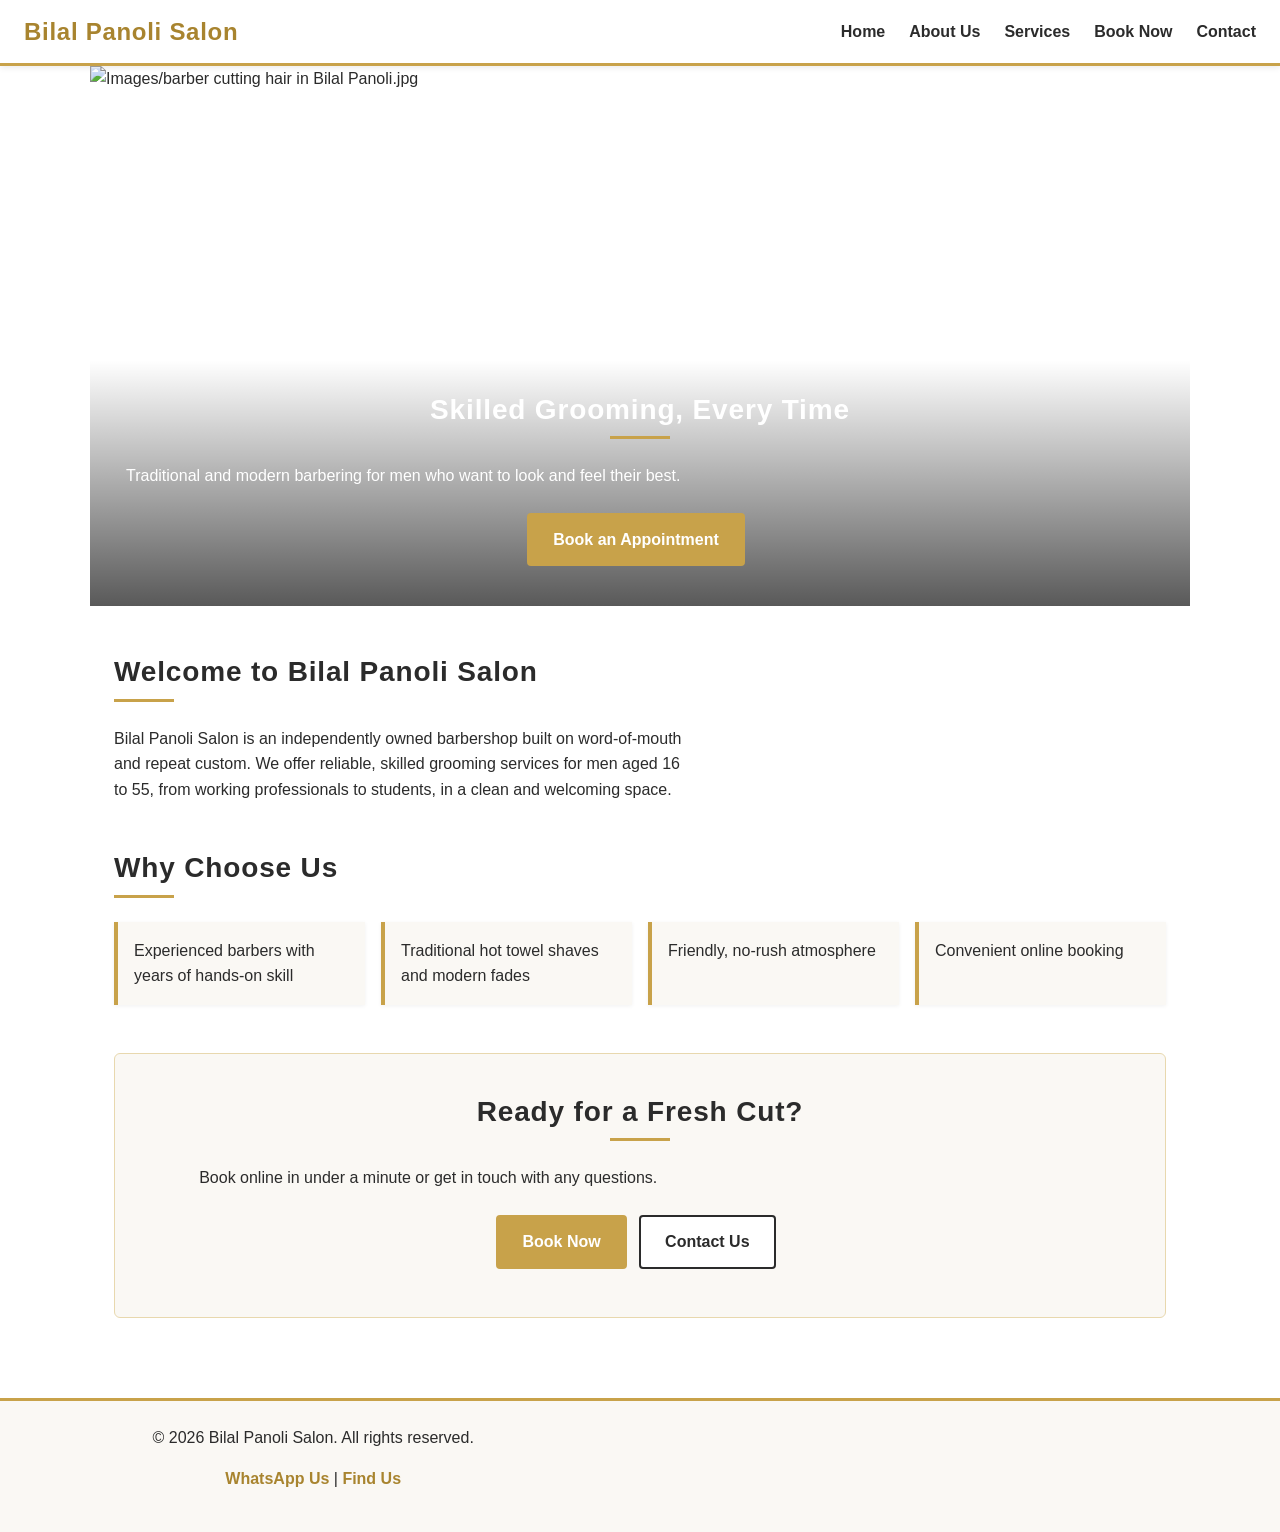
==== index.html @ 8b46af21 "Rename images folder and HTML files to lowercase and rename hero image for correct file paths" ====
<!DOCTYPE html>
<html lang="en">
<head>
    <meta charset="UTF-8">
    <meta name="viewport" content="width=device-width, initial-scale=1.0">
    <title>Bilal Panoli Salon | Traditional & Modern Barbershop</title>
    <meta name="description" content="Bilal Panoli Salon is a local barbershop offering skilled haircuts, beard trims and shaves for men of all ages. Book your appointment today.">
    <!-- Stylesheet will be built in Part 2 -->
    <link rel="stylesheet" href="css/style.css">
</head>
<body>

    <!-- ===== Site Header & Navigation ===== -->
    <header>
        <div class="logo">
            <h1>Bilal Panoli Salon</h1>
        </div>
        <nav>
            <ul>
                <li><a href="index.html">Home</a></li>
                <li><a href="about.html">About Us</a></li>
                <li><a href="services.html">Services</a></li>
                <li><a href="enquiry.html">Book Now</a></li>
                <li><a href="contact.html">Contact</a></li>
            </ul>
        </nav>
    </header>

    <!-- ===== Main Page Content ===== -->
    <main>

        <!-- Hero section: first thing visitors see -->
        <section class="hero">
            <img src="images/barber cutting hair in Bilal Panoli.jpg" alt="Images/barber cutting hair in Bilal Panoli.jpg" width="400">
            <div class="hero-text">
                <h2>Skilled Grooming, Every Time</h2>
                <p>Traditional and modern barbering for men who want to look and feel their best.</p>
                <a href="enquiry.html" class="cta-button">Book an Appointment</a>
            </div>
        </section>

        <!-- Brief introduction to the salon -->
        <section class="intro">
            <h2>Welcome to Bilal Panoli Salon</h2>
            <p>
                Bilal Panoli Salon is an independently owned barbershop built on word-of-mouth
                and repeat custom. We offer reliable, skilled grooming services for men aged
                16 to 55, from working professionals to students, in a clean and welcoming space.
            </p>
        </section>

        <!-- Short highlights of what the salon offers -->
        <section class="highlights">
            <h2>Why Choose Us</h2>
            <ul>
                <li>Experienced barbers with years of hands-on skill</li>
                <li>Traditional hot towel shaves and modern fades</li>
                <li>Friendly, no-rush atmosphere</li>
                <li>Convenient online booking</li>
            </ul>
        </section>

        <!-- Encourage visitors to take the next step -->
        <section class="cta-section">
            <h2>Ready for a Fresh Cut?</h2>
            <p>Book online in under a minute or get in touch with any questions.</p>
            <a href="enquiry.html" class="cta-button">Book Now</a>
            <a href="contact.html" class="cta-button secondary">Contact Us</a>
        </section>

    </main>

    <!-- ===== Site Footer ===== -->
    <footer>
        <p>&copy; 2026 Bilal Panoli Salon. All rights reserved.</p>
        <p>
            <a href="https://wa.me/27000000000" target="_blank" rel="noopener">WhatsApp Us</a> |
            <a href="contact.html">Find Us</a>
        </p>
    </footer>

    <!-- Interactivity will be added in Part 3 -->
    <script src="js/script.js"></script>
</body>
</html>
---- css/style.css ----
/* ==========================================================
   Bilal Panoli Salon — Stylesheet
   Part 2: CSS Styling for Desktop Solution & Responsive Design
   Colour scheme: White & Gold
   ========================================================== */

/* ----------------------------------------------------------
   1. CSS Reset / Base Styles
   ---------------------------------------------------------- */
* {
    margin: 0;
    padding: 0;
    box-sizing: border-box;
}

html {
    scroll-behavior: smooth;
}

body {
    font-family: 'Helvetica Neue', Arial, sans-serif;
    font-size: 1rem;
    line-height: 1.6;
    color: #2b2b2b;
    background-color: #ffffff;
}

img {
    max-width: 100%;
    height: auto;
    display: block;
}

ul {
    list-style: none;
}

a {
    text-decoration: none;
    color: inherit;
}

/* ----------------------------------------------------------
   2. Colour Variables (white / gold theme)
   ---------------------------------------------------------- */
:root {
    --white: #ffffff;
    --off-white: #faf8f4;
    --gold: #c8a24a;
    --gold-light: #e8d8ae;
    --gold-dark: #a8842f;
    --text-dark: #2b2b2b;
    --border-light: #e8e2d4;
}

/* ----------------------------------------------------------
   3. Typography
   ---------------------------------------------------------- */
h1, h2, h3, h4 {
    font-family: 'Poppins', 'Helvetica Neue', Arial, sans-serif;
    font-weight: 700;
    letter-spacing: 0.03em;
    color: var(--text-dark);
    line-height: 1.3;
}

h1 {
    font-size: 2rem;
}

h2 {
    font-size: 1.75rem;
    margin-bottom: 1rem;
    position: relative;
    padding-bottom: 0.5rem;
}

h2::after {
    content: "";
    display: block;
    width: 60px;
    height: 3px;
    background-color: var(--gold);
    margin-top: 0.5rem;
}

h3 {
    font-size: 1.25rem;
    margin-bottom: 0.5rem;
    color: var(--gold-dark);
}

h4 {
    font-size: 1.1rem;
    margin-bottom: 0.5rem;
}

p {
    margin-bottom: 1rem;
    max-width: 65ch;
}

/* ----------------------------------------------------------
   4. Header & Navigation
   ---------------------------------------------------------- */
header {
    background-color: var(--white);
    color: var(--text-dark);
    display: flex;
    flex-wrap: wrap;
    align-items: center;
    justify-content: space-between;
    padding: 1rem 1.5rem;
    position: sticky;
    top: 0;
    z-index: 100;
    border-bottom: 3px solid var(--gold);
    box-shadow: 0 2px 6px rgba(0, 0, 0, 0.08);
}

header .logo h1 {
    color: var(--gold-dark);
    font-size: 1.5rem;
    margin: 0;
}

nav ul {
    display: flex;
    flex-wrap: wrap;
    gap: 1.5rem;
}

nav a {
    color: var(--text-dark);
    font-weight: 600;
    padding: 0.25rem 0;
    border-bottom: 2px solid transparent;
    transition: border-color 0.2s ease, color 0.2s ease;
}

nav a:hover,
nav a:focus {
    color: var(--gold-dark);
    border-bottom-color: var(--gold);
}

nav a:active {
    color: var(--gold-dark);
}

/* ----------------------------------------------------------
   5. Main Layout
   ---------------------------------------------------------- */
main {
    max-width: 1100px;
    margin: 0 auto;
    padding: 2rem 1.5rem;
}

section {
    margin-bottom: 3rem;
}

/* Hero section (index.html) */
.hero {
    position: relative;
    margin: -2rem -1.5rem 3rem -1.5rem;
}

.hero img {
    width: 100%;
    height: 60vh;
    object-fit: cover;
}

.hero-text {
    position: absolute;
    bottom: 0;
    left: 0;
    right: 0;
    background: linear-gradient(to top, rgba(0, 0, 0, 0.65), transparent);
    color: var(--white);
    padding: 2rem 1.5rem;
    text-align: center;
}

.hero-text h2 {
    color: var(--white);
}

.hero-text h2::after {
    background-color: var(--gold);
    margin-left: auto;
    margin-right: auto;
}

/* Highlights list */
.highlights ul {
    display: grid;
    grid-template-columns: repeat(auto-fit, minmax(200px, 1fr));
    gap: 1rem;
}

.highlights li {
    background-color: var(--off-white);
    border-left: 4px solid var(--gold);
    padding: 1rem;
    box-shadow: 0 1px 4px rgba(0, 0, 0, 0.06);
}

/* Mission & Vision / Team grids */
.mission-vision,
.team {
    display: grid;
    grid-template-columns: repeat(auto-fit, minmax(240px, 1fr));
    gap: 1.5rem;
}

.mission-vision article,
.team-member {
    background-color: var(--off-white);
    padding: 1.5rem;
    border-radius: 6px;
    border: 1px solid var(--border-light);
}

.team-member img {
    border-radius: 6px;
    margin-bottom: 0.75rem;
    border: 2px solid var(--gold);
}

/* ----------------------------------------------------------
   6. Buttons / Calls to Action
   ---------------------------------------------------------- */
.cta-button {
    display: inline-block;
    background-color: var(--gold);
    color: var(--white);
    font-weight: 700;
    padding: 0.75rem 1.5rem;
    border-radius: 4px;
    margin: 0.5rem 0.5rem 0.5rem 0;
    border: 2px solid var(--gold);
    transition: background-color 0.2s ease, color 0.2s ease, transform 0.15s ease;
}

.cta-button:hover,
.cta-button:focus {
    background-color: var(--white);
    color: var(--gold-dark);
    transform: translateY(-2px);
}

.cta-button:active {
    transform: translateY(0);
}

.cta-button.secondary {
    background-color: var(--white);
    color: var(--text-dark);
    border-color: var(--text-dark);
}

.cta-button.secondary:hover,
.cta-button.secondary:focus {
    background-color: var(--text-dark);
    color: var(--white);
    border-color: var(--text-dark);
}

.cta-section {
    text-align: center;
    background-color: var(--off-white);
    color: var(--text-dark);
    padding: 2.5rem 1.5rem;
    border-radius: 6px;
    border: 1px solid var(--gold-light);
}

.cta-section h2::after {
    margin-left: auto;
    margin-right: auto;
}

/* ----------------------------------------------------------
   7. Services Page — Tables & Gallery
   ---------------------------------------------------------- */
.service-category {
    margin-bottom: 2rem;
}

table {
    width: 100%;
    border-collapse: collapse;
    background-color: var(--white);
    border: 1px solid var(--border-light);
}

thead {
    background-color: var(--gold);
    color: var(--white);
}

th, td {
    text-align: left;
    padding: 0.75rem 1rem;
    border-bottom: 1px solid var(--border-light);
}

tbody tr:hover {
    background-color: var(--off-white);
}

.gallery-grid {
    display: grid;
    grid-template-columns: repeat(auto-fit, minmax(180px, 1fr));
    gap: 0.75rem;
}

.gallery-grid img {
    border-radius: 4px;
    aspect-ratio: 4 / 3;
    object-fit: cover;
    cursor: pointer;
    border: 1px solid var(--border-light);
    transition: opacity 0.2s ease, border-color 0.2s ease;
}

.gallery-grid img:hover {
    opacity: 0.85;
    border-color: var(--gold);
}

/* ----------------------------------------------------------
   8. Forms (enquiry.html & contact.html)
   ---------------------------------------------------------- */
form {
    background-color: var(--off-white);
    padding: 1.5rem;
    border-radius: 6px;
    border: 1px solid var(--border-light);
    max-width: 600px;
}

.form-group {
    margin-bottom: 1.25rem;
}

label {
    display: block;
    font-weight: 600;
    margin-bottom: 0.35rem;
}

input,
select,
textarea {
    width: 100%;
    padding: 0.6rem 0.75rem;
    border: 1px solid var(--border-light);
    border-radius: 4px;
    font-size: 1rem;
    font-family: inherit;
    background-color: var(--white);
    transition: border-color 0.2s ease, box-shadow 0.2s ease;
}

input:focus,
select:focus,
textarea:focus {
    outline: none;
    border-color: var(--gold);
    box-shadow: 0 0 0 3px rgba(200, 162, 74, 0.25);
}

button[type="submit"] {
    background-color: var(--gold);
    color: var(--white);
    font-weight: 700;
    border: none;
    padding: 0.75rem 1.5rem;
    border-radius: 4px;
    cursor: pointer;
    transition: background-color 0.2s ease;
}

button[type="submit"]:hover,
button[type="submit"]:focus {
    background-color: var(--gold-dark);
}

button[type="submit"]:active {
    transform: translateY(1px);
}

/* ----------------------------------------------------------
   9. Contact Page — Details & Maps
   ---------------------------------------------------------- */
.contact-details ul {
    margin-bottom: 1.5rem;
}

.contact-details li {
    padding: 0.25rem 0;
}

.locations {
    display: grid;
    grid-template-columns: repeat(auto-fit, minmax(280px, 1fr));
    gap: 1.5rem;
}

.map-container iframe {
    width: 100%;
    border-radius: 6px;
    border: 1px solid var(--border-light);
}

/* ----------------------------------------------------------
   10. Footer
   ---------------------------------------------------------- */
footer {
    background-color: var(--off-white);
    color: var(--text-dark);
    text-align: center;
    padding: 1.5rem;
    border-top: 3px solid var(--gold);
}

footer a {
    color: var(--gold-dark);
    font-weight: 600;
    transition: color 0.2s ease;
}

footer a:hover,
footer a:focus {
    color: var(--text-dark);
}

/* ==========================================================
   11. Responsive Design — Breakpoints
   Desktop-first: base styles above target desktop screens.
   Tablet breakpoint: max-width 768px
   Mobile breakpoint:  max-width 480px
   ========================================================== */

/* ---------- Tablet (<= 768px) ---------- */
@media screen and (max-width: 768px) {

    header {
        flex-direction: column;
        align-items: flex-start;
        gap: 0.75rem;
    }

    nav ul {
        gap: 1rem;
        width: 100%;
        justify-content: space-between;
    }

    main {
        padding: 1.5rem 1rem;
    }

    .hero {
        margin: -1.5rem -1rem 2rem -1rem;
    }

    .hero img {
        height: 45vh;
    }

    h1 {
        font-size: 1.6rem;
    }

    h2 {
        font-size: 1.4rem;
    }

    .mission-vision,
    .team,
    .locations {
        grid-template-columns: 1fr;
    }

    table, thead, tbody, th, td, tr {
        display: block;
    }

    thead {
        display: none;
    }

    tbody tr {
        margin-bottom: 0.75rem;
        border: 1px solid var(--border-light);
        border-radius: 4px;
        overflow: hidden;
    }

    td {
        border-bottom: none;
        padding: 0.5rem 1rem;
    }

    td::before {
        content: attr(data-label);
        font-weight: 700;
        color: var(--gold-dark);
        display: inline-block;
        width: 45%;
    }
}

/* ---------- Mobile (<= 480px) ---------- */
@media screen and (max-width: 480px) {

    body {
        font-size: 0.95rem;
    }

    nav ul {
        flex-direction: column;
        gap: 0.5rem;
    }

    .cta-button {
        display: block;
        text-align: center;
        width: 100%;
        margin: 0.5rem 0;
    }

    .hero img {
        height: 35vh;
    }

    .hero-text {
        padding: 1.25rem 1rem;
    }

    form {
        padding: 1rem;
    }
}
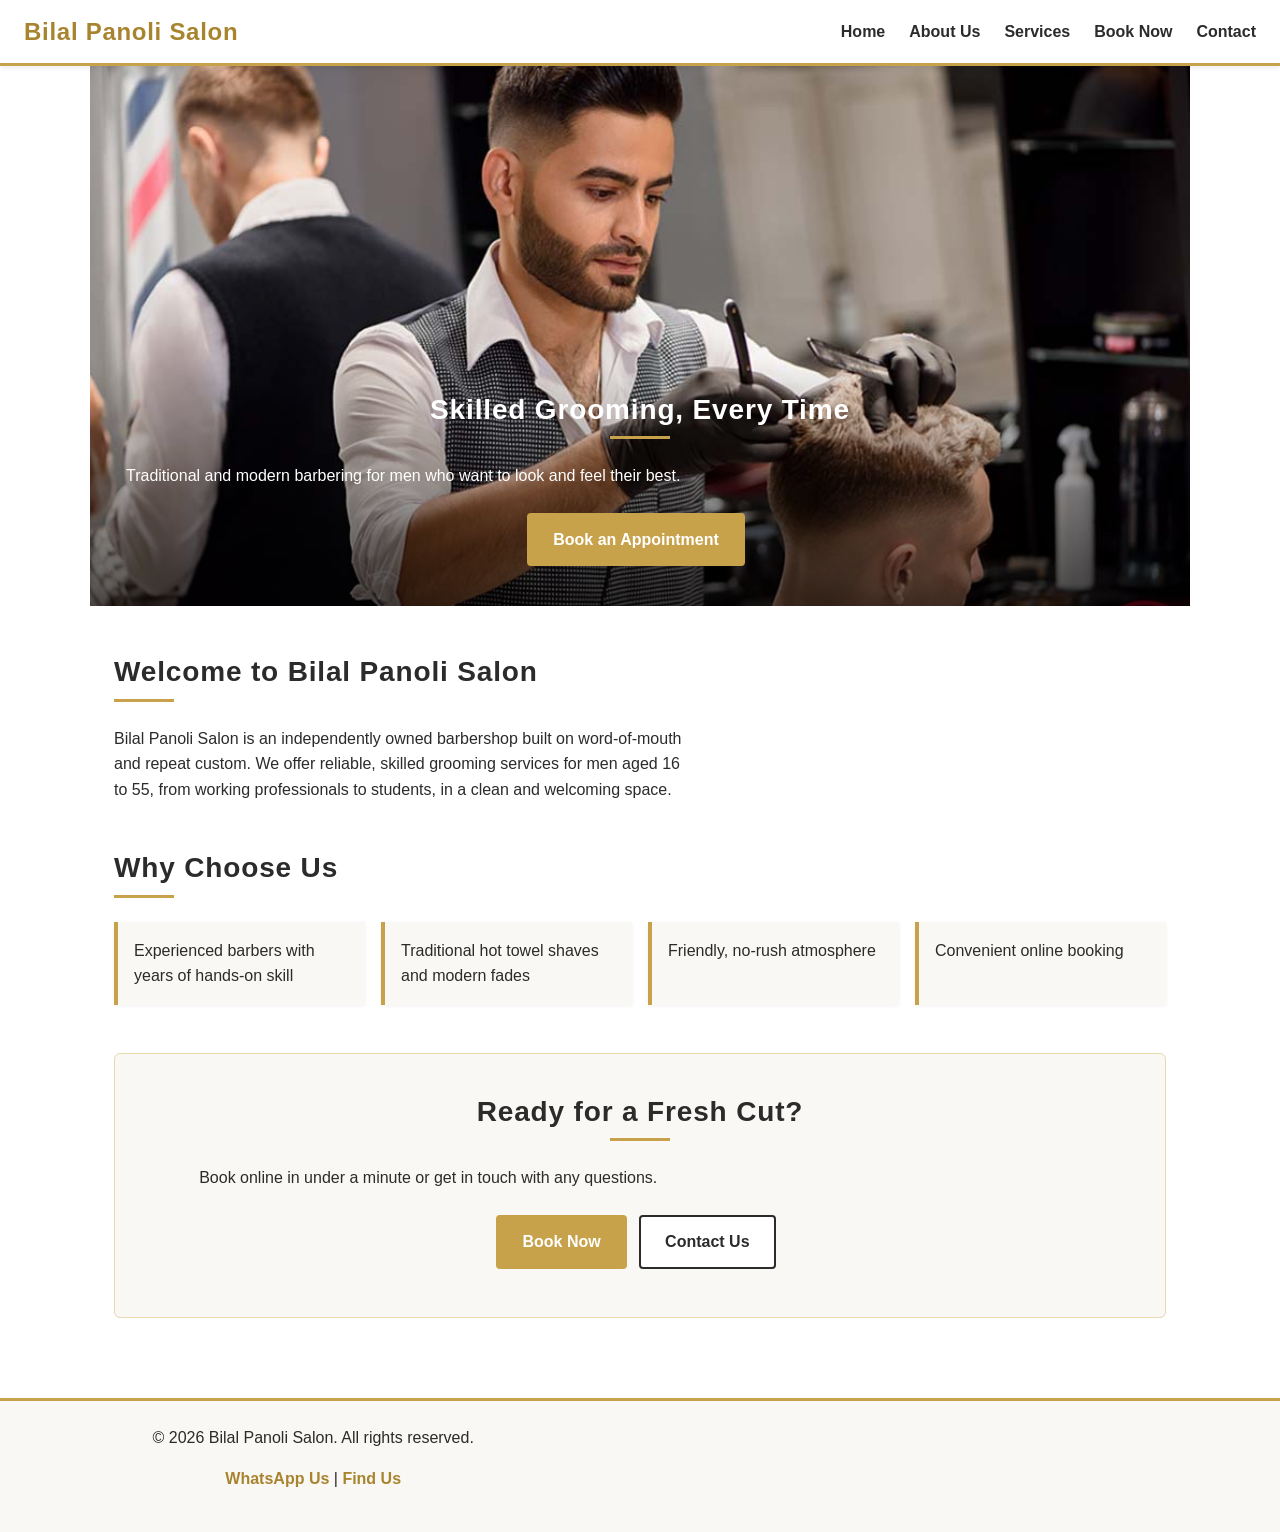
==== commit 3f827c8e: "Update home and about pages with SEO meta keywords, FAQ accordion and lazy-loaded images" ====
--- a/index.html
+++ b/index.html
@@ -5,12 +5,11 @@
     <meta name="viewport" content="width=device-width, initial-scale=1.0">
     <title>Bilal Panoli Salon | Traditional & Modern Barbershop</title>
     <meta name="description" content="Bilal Panoli Salon is a local barbershop offering skilled haircuts, beard trims and shaves for men of all ages. Book your appointment today.">
-    <!-- Stylesheet will be built in Part 2 -->
+    <meta name="keywords" content="barbershop, mens haircut, beard trim, hot towel shave, barber near me, Bilal Panoli Salon">
     <link rel="stylesheet" href="css/style.css">
 </head>
 <body>
 
-    <!-- ===== Site Header & Navigation ===== -->
     <header>
         <div class="logo">
             <h1>Bilal Panoli Salon</h1>
@@ -26,12 +25,10 @@
         </nav>
     </header>
 
-    <!-- ===== Main Page Content ===== -->
     <main>
 
-        <!-- Hero section: first thing visitors see -->
         <section class="hero">
-            <img src="images/barber cutting hair in Bilal Panoli.jpg" alt="Images/barber cutting hair in Bilal Panoli.jpg" width="400">
+            <img src="images/hero-barbershop.jpg" alt="Barber trimming a client's hair inside Bilal Panoli Salon">
             <div class="hero-text">
                 <h2>Skilled Grooming, Every Time</h2>
                 <p>Traditional and modern barbering for men who want to look and feel their best.</p>
@@ -39,7 +36,6 @@
             </div>
         </section>
 
-        <!-- Brief introduction to the salon -->
         <section class="intro">
             <h2>Welcome to Bilal Panoli Salon</h2>
             <p>
@@ -49,7 +45,6 @@
             </p>
         </section>
 
-        <!-- Short highlights of what the salon offers -->
         <section class="highlights">
             <h2>Why Choose Us</h2>
             <ul>
@@ -60,7 +55,6 @@
             </ul>
         </section>
 
-        <!-- Encourage visitors to take the next step -->
         <section class="cta-section">
             <h2>Ready for a Fresh Cut?</h2>
             <p>Book online in under a minute or get in touch with any questions.</p>
@@ -70,7 +64,6 @@
 
     </main>
 
-    <!-- ===== Site Footer ===== -->
     <footer>
         <p>&copy; 2026 Bilal Panoli Salon. All rights reserved.</p>
         <p>
@@ -79,7 +72,6 @@
         </p>
     </footer>
 
-    <!-- Interactivity will be added in Part 3 -->
-    <script src="js/script.js"></script>
+    <script src="js/script.js" defer></script>
 </body>
 </html>
--- a/css/style.css
+++ b/css/style.css
@@ -12,6 +12,7 @@
     padding: 0;
     box-sizing: border-box;
 }
+
 
 html {
     scroll-behavior: smooth;
@@ -546,4 +547,185 @@
     form {
         padding: 1rem;
     }
+}
+/* ==========================================================
+   Part 3 Additions — Interactivity Support Styles
+   Append this block to the end of your existing css/style.css
+   ========================================================== */
+
+/* ---------- Scroll-in animation ---------- */
+.fade-in-section {
+    opacity: 0;
+    transform: translateY(24px);
+    transition: opacity 0.6s ease, transform 0.6s ease;
+}
+
+.fade-in-section.is-visible {
+    opacity: 1;
+    transform: translateY(0);
+}
+
+/* ---------- FAQ Accordion ---------- */
+.faq-item {
+    border: 1px solid var(--border-light);
+    border-radius: 6px;
+    margin-bottom: 0.75rem;
+    overflow: hidden;
+}
+
+.faq-question {
+    width: 100%;
+    text-align: left;
+    background-color: var(--off-white);
+    border: none;
+    padding: 1rem 1.25rem;
+    font-weight: 700;
+    font-size: 1rem;
+    cursor: pointer;
+    display: flex;
+    justify-content: space-between;
+    align-items: center;
+    color: var(--text-dark);
+}
+
+.faq-question::after {
+    content: "+";
+    font-size: 1.25rem;
+    color: var(--gold-dark);
+    transition: transform 0.2s ease;
+}
+
+.faq-item.open .faq-question::after {
+    transform: rotate(45deg);
+}
+
+.faq-question:hover,
+.faq-question:focus {
+    background-color: var(--gold-light);
+}
+
+.faq-answer {
+    max-height: 0;
+    overflow: hidden;
+    transition: max-height 0.3s ease;
+    padding: 0 1.25rem;
+}
+
+.faq-item.open .faq-answer {
+    padding: 0.75rem 1.25rem 1rem;
+}
+
+/* ---------- Gallery Lightbox ---------- */
+.lightbox {
+    display: none;
+    position: fixed;
+    inset: 0;
+    background-color: rgba(0, 0, 0, 0.85);
+    z-index: 1000;
+    align-items: center;
+    justify-content: center;
+    padding: 1.5rem;
+}
+
+.lightbox.open {
+    display: flex;
+}
+
+.lightbox-content {
+    max-width: 90vw;
+    max-height: 85vh;
+    text-align: center;
+}
+
+.lightbox-content img {
+    max-width: 100%;
+    max-height: 75vh;
+    border-radius: 6px;
+    margin: 0 auto;
+}
+
+.lightbox-caption {
+    color: var(--white);
+    margin-top: 0.75rem;
+}
+
+.lightbox-close {
+    position: absolute;
+    top: 1.5rem;
+    right: 2rem;
+    background: none;
+    border: none;
+    color: var(--white);
+    font-size: 2rem;
+    cursor: pointer;
+    line-height: 1;
+}
+
+.lightbox-close:hover,
+.lightbox-close:focus {
+    color: var(--gold);
+}
+
+/* ---------- Service Search ---------- */
+.service-search-wrapper {
+    margin-bottom: 1.5rem;
+}
+
+#service-search {
+    max-width: 400px;
+}
+
+#no-results-message {
+    display: none;
+    padding: 1rem;
+    background-color: var(--off-white);
+    border: 1px dashed var(--border-light);
+    border-radius: 6px;
+    text-align: center;
+}
+
+/* ---------- Form Validation & Response States ---------- */
+input.invalid,
+select.invalid,
+textarea.invalid {
+    border-color: #c0392b;
+    box-shadow: 0 0 0 3px rgba(192, 57, 43, 0.15);
+}
+
+.field-error {
+    display: block;
+    color: #c0392b;
+    font-size: 0.85rem;
+    margin-top: 0.25rem;
+}
+
+.form-response {
+    margin-top: 1rem;
+    padding: 0.85rem 1rem;
+    border-radius: 4px;
+    font-weight: 600;
+}
+
+.form-response.loading {
+    background-color: var(--off-white);
+    color: var(--text-dark);
+}
+
+.form-response.success {
+    background-color: #e7f5ea;
+    color: #1e7a34;
+}
+
+.form-response.error {
+    background-color: #fdecea;
+    color: #c0392b;
+}
+
+/* ---------- Leaflet Maps ---------- */
+.map-container #map-main,
+.map-container #map-second {
+    width: 100%;
+    height: 300px;
+    border-radius: 6px;
+    border: 1px solid var(--border-light);
 }
